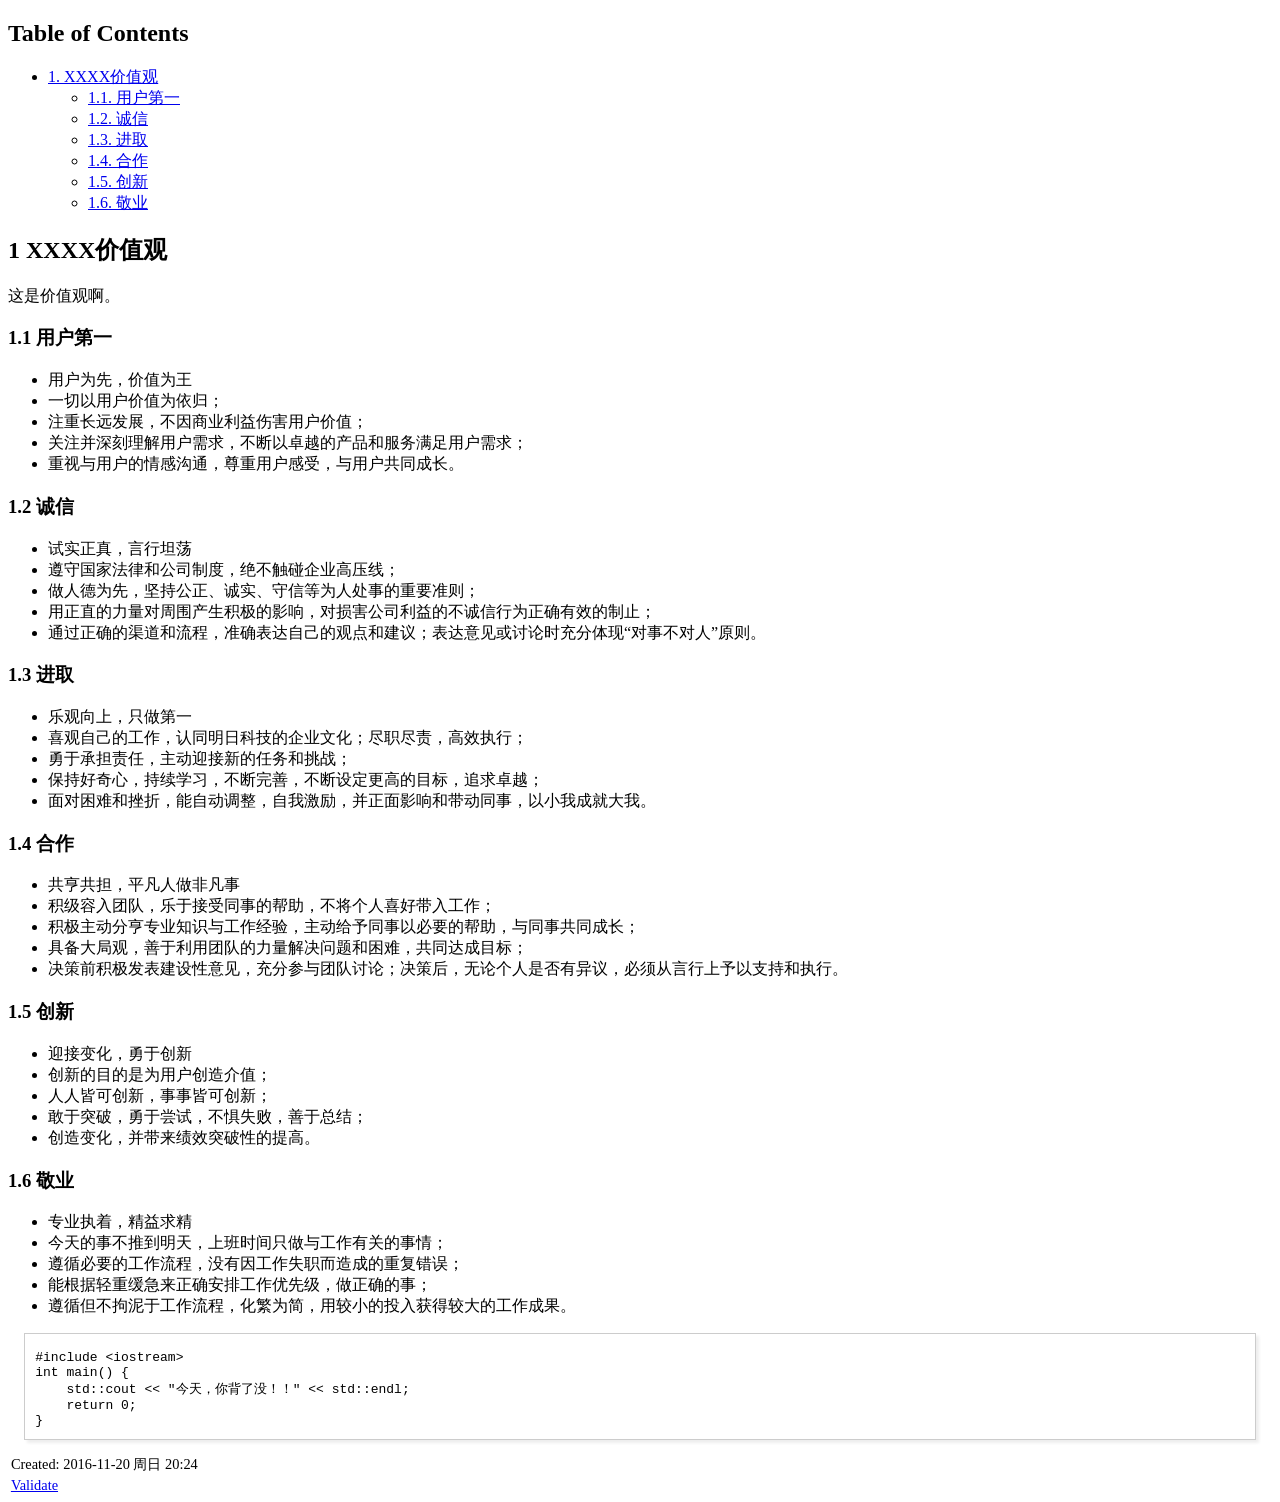
==== XXXX价值观.html @ 5f0996dd "new html file" ====
<?xml version="1.0" encoding="utf-8"?>
<!DOCTYPE html PUBLIC "-//W3C//DTD XHTML 1.0 Strict//EN"
"http://www.w3.org/TR/xhtml1/DTD/xhtml1-strict.dtd">
<html xmlns="http://www.w3.org/1999/xhtml" lang="en" xml:lang="en">
<head>
<!-- 2016-11-20 周日 20:24 -->
<meta http-equiv="Content-Type" content="text/html;charset=utf-8" />
<meta name="viewport" content="width=device-width, initial-scale=1" />
<title></title>
<meta name="generator" content="Org mode" />
<style type="text/css">
 <!--/*--><![CDATA[/*><!--*/
  .title  { text-align: center;
             margin-bottom: .2em; }
  .subtitle { text-align: center;
              font-size: medium;
              font-weight: bold;
              margin-top:0; }
  .todo   { font-family: monospace; color: red; }
  .done   { font-family: monospace; color: green; }
  .priority { font-family: monospace; color: orange; }
  .tag    { background-color: #eee; font-family: monospace;
            padding: 2px; font-size: 80%; font-weight: normal; }
  .timestamp { color: #bebebe; }
  .timestamp-kwd { color: #5f9ea0; }
  .org-right  { margin-left: auto; margin-right: 0px;  text-align: right; }
  .org-left   { margin-left: 0px;  margin-right: auto; text-align: left; }
  .org-center { margin-left: auto; margin-right: auto; text-align: center; }
  .underline { text-decoration: underline; }
  #postamble p, #preamble p { font-size: 90%; margin: .2em; }
  p.verse { margin-left: 3%; }
  pre {
    border: 1px solid #ccc;
    box-shadow: 3px 3px 3px #eee;
    padding: 8pt;
    font-family: monospace;
    overflow: auto;
    margin: 1.2em;
  }
  pre.src {
    position: relative;
    overflow: visible;
    padding-top: 1.2em;
  }
  pre.src:before {
    display: none;
    position: absolute;
    background-color: white;
    top: -10px;
    right: 10px;
    padding: 3px;
    border: 1px solid black;
  }
  pre.src:hover:before { display: inline;}
  /* Languages per Org manual */
  pre.src-asymptote:before { content: 'Asymptote'; }
  pre.src-awk:before { content: 'Awk'; }
  pre.src-C:before { content: 'C'; }
  /* pre.src-C++ doesn't work in CSS */
  pre.src-clojure:before { content: 'Clojure'; }
  pre.src-css:before { content: 'CSS'; }
  pre.src-D:before { content: 'D'; }
  pre.src-ditaa:before { content: 'ditaa'; }
  pre.src-dot:before { content: 'Graphviz'; }
  pre.src-calc:before { content: 'Emacs Calc'; }
  pre.src-emacs-lisp:before { content: 'Emacs Lisp'; }
  pre.src-fortran:before { content: 'Fortran'; }
  pre.src-gnuplot:before { content: 'gnuplot'; }
  pre.src-haskell:before { content: 'Haskell'; }
  pre.src-java:before { content: 'Java'; }
  pre.src-js:before { content: 'Javascript'; }
  pre.src-latex:before { content: 'LaTeX'; }
  pre.src-ledger:before { content: 'Ledger'; }
  pre.src-lisp:before { content: 'Lisp'; }
  pre.src-lilypond:before { content: 'Lilypond'; }
  pre.src-lua:before { content: 'Lua'; }
  pre.src-matlab:before { content: 'MATLAB'; }
  pre.src-mscgen:before { content: 'Mscgen'; }
  pre.src-ocaml:before { content: 'Objective Caml'; }
  pre.src-octave:before { content: 'Octave'; }
  pre.src-org:before { content: 'Org mode'; }
  pre.src-oz:before { content: 'OZ'; }
  pre.src-plantuml:before { content: 'Plantuml'; }
  pre.src-processing:before { content: 'Processing.js'; }
  pre.src-python:before { content: 'Python'; }
  pre.src-R:before { content: 'R'; }
  pre.src-ruby:before { content: 'Ruby'; }
  pre.src-sass:before { content: 'Sass'; }
  pre.src-scheme:before { content: 'Scheme'; }
  pre.src-screen:before { content: 'Gnu Screen'; }
  pre.src-sed:before { content: 'Sed'; }
  pre.src-sh:before { content: 'shell'; }
  pre.src-sql:before { content: 'SQL'; }
  pre.src-sqlite:before { content: 'SQLite'; }
  /* additional languages in org.el's org-babel-load-languages alist */
  pre.src-forth:before { content: 'Forth'; }
  pre.src-io:before { content: 'IO'; }
  pre.src-J:before { content: 'J'; }
  pre.src-makefile:before { content: 'Makefile'; }
  pre.src-maxima:before { content: 'Maxima'; }
  pre.src-perl:before { content: 'Perl'; }
  pre.src-picolisp:before { content: 'Pico Lisp'; }
  pre.src-scala:before { content: 'Scala'; }
  pre.src-shell:before { content: 'Shell Script'; }
  pre.src-ebnf2ps:before { content: 'ebfn2ps'; }
  /* additional language identifiers per "defun org-babel-execute"
       in ob-*.el */
  pre.src-cpp:before  { content: 'C++'; }
  pre.src-abc:before  { content: 'ABC'; }
  pre.src-coq:before  { content: 'Coq'; }
  pre.src-groovy:before  { content: 'Groovy'; }
  /* additional language identifiers from org-babel-shell-names in
     ob-shell.el: ob-shell is the only babel language using a lambda to put
     the execution function name together. */
  pre.src-bash:before  { content: 'bash'; }
  pre.src-csh:before  { content: 'csh'; }
  pre.src-ash:before  { content: 'ash'; }
  pre.src-dash:before  { content: 'dash'; }
  pre.src-ksh:before  { content: 'ksh'; }
  pre.src-mksh:before  { content: 'mksh'; }
  pre.src-posh:before  { content: 'posh'; }
  /* Additional Emacs modes also supported by the LaTeX listings package */
  pre.src-ada:before { content: 'Ada'; }
  pre.src-asm:before { content: 'Assembler'; }
  pre.src-caml:before { content: 'Caml'; }
  pre.src-delphi:before { content: 'Delphi'; }
  pre.src-html:before { content: 'HTML'; }
  pre.src-idl:before { content: 'IDL'; }
  pre.src-mercury:before { content: 'Mercury'; }
  pre.src-metapost:before { content: 'MetaPost'; }
  pre.src-modula-2:before { content: 'Modula-2'; }
  pre.src-pascal:before { content: 'Pascal'; }
  pre.src-ps:before { content: 'PostScript'; }
  pre.src-prolog:before { content: 'Prolog'; }
  pre.src-simula:before { content: 'Simula'; }
  pre.src-tcl:before { content: 'tcl'; }
  pre.src-tex:before { content: 'TeX'; }
  pre.src-plain-tex:before { content: 'Plain TeX'; }
  pre.src-verilog:before { content: 'Verilog'; }
  pre.src-vhdl:before { content: 'VHDL'; }
  pre.src-xml:before { content: 'XML'; }
  pre.src-nxml:before { content: 'XML'; }
  /* add a generic configuration mode; LaTeX export needs an additional
     (add-to-list 'org-latex-listings-langs '(conf " ")) in .emacs */
  pre.src-conf:before { content: 'Configuration File'; }

  table { border-collapse:collapse; }
  caption.t-above { caption-side: top; }
  caption.t-bottom { caption-side: bottom; }
  td, th { vertical-align:top;  }
  th.org-right  { text-align: center;  }
  th.org-left   { text-align: center;   }
  th.org-center { text-align: center; }
  td.org-right  { text-align: right;  }
  td.org-left   { text-align: left;   }
  td.org-center { text-align: center; }
  dt { font-weight: bold; }
  .footpara { display: inline; }
  .footdef  { margin-bottom: 1em; }
  .figure { padding: 1em; }
  .figure p { text-align: center; }
  .inlinetask {
    padding: 10px;
    border: 2px solid gray;
    margin: 10px;
    background: #ffffcc;
  }
  #org-div-home-and-up
   { text-align: right; font-size: 70%; white-space: nowrap; }
  textarea { overflow-x: auto; }
  .linenr { font-size: smaller }
  .code-highlighted { background-color: #ffff00; }
  .org-info-js_info-navigation { border-style: none; }
  #org-info-js_console-label
    { font-size: 10px; font-weight: bold; white-space: nowrap; }
  .org-info-js_search-highlight
    { background-color: #ffff00; color: #000000; font-weight: bold; }
  .org-svg { width: 90%; }
  /*]]>*/-->
</style>
<script type="text/javascript">
/*
@licstart  The following is the entire license notice for the
JavaScript code in this tag.

Copyright (C) 2012-2013 Free Software Foundation, Inc.

The JavaScript code in this tag is free software: you can
redistribute it and/or modify it under the terms of the GNU
General Public License (GNU GPL) as published by the Free Software
Foundation, either version 3 of the License, or (at your option)
any later version.  The code is distributed WITHOUT ANY WARRANTY;
without even the implied warranty of MERCHANTABILITY or FITNESS
FOR A PARTICULAR PURPOSE.  See the GNU GPL for more details.

As additional permission under GNU GPL version 3 section 7, you
may distribute non-source (e.g., minimized or compacted) forms of
that code without the copy of the GNU GPL normally required by
section 4, provided you include this license notice and a URL
through which recipients can access the Corresponding Source.


@licend  The above is the entire license notice
for the JavaScript code in this tag.
*/
<!--/*--><![CDATA[/*><!--*/
 function CodeHighlightOn(elem, id)
 {
   var target = document.getElementById(id);
   if(null != target) {
     elem.cacheClassElem = elem.className;
     elem.cacheClassTarget = target.className;
     target.className = "code-highlighted";
     elem.className   = "code-highlighted";
   }
 }
 function CodeHighlightOff(elem, id)
 {
   var target = document.getElementById(id);
   if(elem.cacheClassElem)
     elem.className = elem.cacheClassElem;
   if(elem.cacheClassTarget)
     target.className = elem.cacheClassTarget;
 }
/*]]>*///-->
</script>
</head>
<body>
<div id="content">
<div id="table-of-contents">
<h2>Table of Contents</h2>
<div id="text-table-of-contents">
<ul>
<li><a href="#org81aa8c3">1. XXXX价值观</a>
<ul>
<li><a href="#org71e2324">1.1. 用户第一</a></li>
<li><a href="#orgcf31d67">1.2. 诚信</a></li>
<li><a href="#org16d46d0">1.3. 进取</a></li>
<li><a href="#orgbe1f3ad">1.4. 合作</a></li>
<li><a href="#orgfe46dc5">1.5. 创新</a></li>
<li><a href="#org23dc9f3">1.6. 敬业</a></li>
</ul>
</li>
</ul>
</div>
</div>
<div id="outline-container-org81aa8c3" class="outline-2">
<h2 id="org81aa8c3"><span class="section-number-2">1</span> XXXX价值观</h2>
<div class="outline-text-2" id="text-1">
<p>
这是价值观啊。
</p>
</div>

<div id="outline-container-org71e2324" class="outline-3">
<h3 id="org71e2324"><span class="section-number-3">1.1</span> 用户第一</h3>
<div class="outline-text-3" id="text-1-1">
<ul class="org-ul">
<li>用户为先，价值为王</li>
<li>一切以用户价值为依归；</li>
<li>注重长远发展，不因商业利益伤害用户价值；</li>
<li>关注并深刻理解用户需求，不断以卓越的产品和服务满足用户需求；</li>
<li>重视与用户的情感沟通，尊重用户感受，与用户共同成长。</li>
</ul>
</div>
</div>

<div id="outline-container-orgcf31d67" class="outline-3">
<h3 id="orgcf31d67"><span class="section-number-3">1.2</span> 诚信</h3>
<div class="outline-text-3" id="text-1-2">
<ul class="org-ul">
<li>试实正真，言行坦荡</li>
<li>遵守国家法律和公司制度，绝不触碰企业高压线；</li>
<li>做人德为先，坚持公正、诚实、守信等为人处事的重要准则；</li>
<li>用正直的力量对周围产生积极的影响，对损害公司利益的不诚信行为正确有效的制止；</li>
<li>通过正确的渠道和流程，准确表达自己的观点和建议；表达意见或讨论时充分体现“对事不对人”原则。</li>
</ul>
</div>
</div>

<div id="outline-container-org16d46d0" class="outline-3">
<h3 id="org16d46d0"><span class="section-number-3">1.3</span> 进取</h3>
<div class="outline-text-3" id="text-1-3">
<ul class="org-ul">
<li>乐观向上，只做第一</li>
<li>喜观自己的工作，认同明日科技的企业文化；尽职尽责，高效执行；</li>
<li>勇于承担责任，主动迎接新的任务和挑战；</li>
<li>保持好奇心，持续学习，不断完善，不断设定更高的目标，追求卓越；</li>
<li>面对困难和挫折，能自动调整，自我激励，并正面影响和带动同事，以小我成就大我。</li>
</ul>
</div>
</div>

<div id="outline-container-orgbe1f3ad" class="outline-3">
<h3 id="orgbe1f3ad"><span class="section-number-3">1.4</span> 合作</h3>
<div class="outline-text-3" id="text-1-4">
<ul class="org-ul">
<li>共亨共担，平凡人做非凡事</li>
<li>积级容入团队，乐于接受同事的帮助，不将个人喜好带入工作；</li>
<li>积极主动分亨专业知识与工作经验，主动给予同事以必要的帮助，与同事共同成长；</li>
<li>具备大局观，善于利用团队的力量解决问题和困难，共同达成目标；</li>
<li>决策前积极发表建设性意见，充分参与团队讨论；决策后，无论个人是否有异议，必须从言行上予以支持和执行。</li>
</ul>
</div>
</div>

<div id="outline-container-orgfe46dc5" class="outline-3">
<h3 id="orgfe46dc5"><span class="section-number-3">1.5</span> 创新</h3>
<div class="outline-text-3" id="text-1-5">
<ul class="org-ul">
<li>迎接变化，勇于创新</li>
<li>创新的目的是为用户创造介值；</li>
<li>人人皆可创新，事事皆可创新；</li>
<li>敢于突破，勇于尝试，不惧失败，善于总结；</li>
<li>创造变化，并带来绩效突破性的提高。</li>
</ul>
</div>
</div>

<div id="outline-container-org23dc9f3" class="outline-3">
<h3 id="org23dc9f3"><span class="section-number-3">1.6</span> 敬业</h3>
<div class="outline-text-3" id="text-1-6">
<ul class="org-ul">
<li>专业执着，精益求精</li>
<li>今天的事不推到明天，上班时间只做与工作有关的事情；</li>
<li>遵循必要的工作流程，没有因工作失职而造成的重复错误；</li>
<li>能根据轻重缓急来正确安排工作优先级，做正确的事；</li>
<li>遵循但不拘泥于工作流程，化繁为简，用较小的投入获得较大的工作成果。</li>
</ul>


<div class="org-src-container">
<pre class="src src-cpp">#include &lt;iostream&gt;
int main() {
    std::cout &lt;&lt; "今天，你背了没！！" &lt;&lt; std::endl;
    return 0;
}
</pre>
</div>
</div>
</div>
</div>
</div>
<div id="postamble" class="status">
<p class="date">Created: 2016-11-20 周日 20:24</p>
<p class="validation"><a href="http://validator.w3.org/check?uri=referer">Validate</a></p>
</div>
</body>
</html>
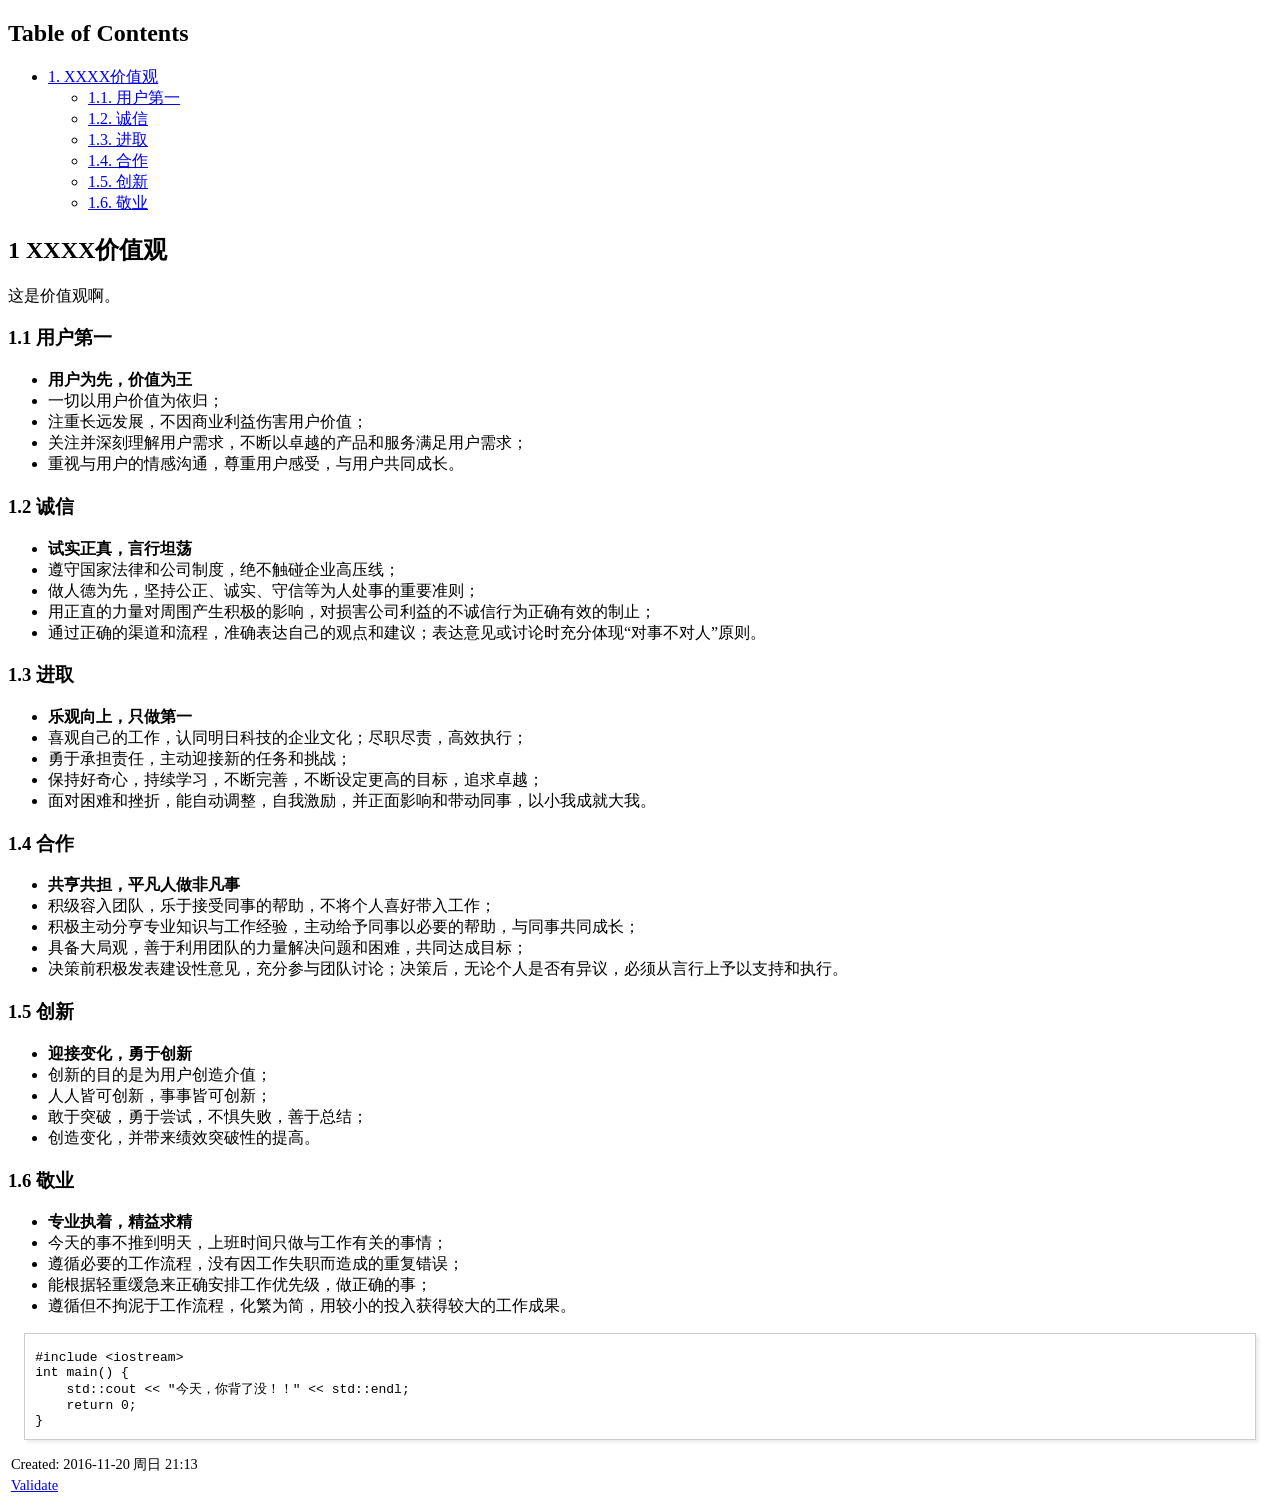
==== commit 7450039e: "new font" ====
--- a/XXXX价值观.html
+++ b/XXXX价值观.html
@@ -3,7 +3,7 @@
 "http://www.w3.org/TR/xhtml1/DTD/xhtml1-strict.dtd">
 <html xmlns="http://www.w3.org/1999/xhtml" lang="en" xml:lang="en">
 <head>
-<!-- 2016-11-20 周日 20:24 -->
+<!-- 2016-11-20 周日 21:13 -->
 <meta http-equiv="Content-Type" content="text/html;charset=utf-8" />
 <meta name="viewport" content="width=device-width, initial-scale=1" />
 <title></title>
@@ -231,32 +231,32 @@
 <h2>Table of Contents</h2>
 <div id="text-table-of-contents">
 <ul>
-<li><a href="#org81aa8c3">1. XXXX价值观</a>
+<li><a href="#org20a7930">1. XXXX价值观</a>
 <ul>
-<li><a href="#org71e2324">1.1. 用户第一</a></li>
-<li><a href="#orgcf31d67">1.2. 诚信</a></li>
-<li><a href="#org16d46d0">1.3. 进取</a></li>
-<li><a href="#orgbe1f3ad">1.4. 合作</a></li>
-<li><a href="#orgfe46dc5">1.5. 创新</a></li>
-<li><a href="#org23dc9f3">1.6. 敬业</a></li>
+<li><a href="#org4f81e05">1.1. 用户第一</a></li>
+<li><a href="#org00dcb67">1.2. 诚信</a></li>
+<li><a href="#org8e3b0bf">1.3. 进取</a></li>
+<li><a href="#org9b34b1c">1.4. 合作</a></li>
+<li><a href="#orga608a4f">1.5. 创新</a></li>
+<li><a href="#org74cf12a">1.6. 敬业</a></li>
 </ul>
 </li>
 </ul>
 </div>
 </div>
-<div id="outline-container-org81aa8c3" class="outline-2">
-<h2 id="org81aa8c3"><span class="section-number-2">1</span> XXXX价值观</h2>
+<div id="outline-container-org20a7930" class="outline-2">
+<h2 id="org20a7930"><span class="section-number-2">1</span> XXXX价值观</h2>
 <div class="outline-text-2" id="text-1">
 <p>
 这是价值观啊。
 </p>
 </div>
 
-<div id="outline-container-org71e2324" class="outline-3">
-<h3 id="org71e2324"><span class="section-number-3">1.1</span> 用户第一</h3>
+<div id="outline-container-org4f81e05" class="outline-3">
+<h3 id="org4f81e05"><span class="section-number-3">1.1</span> 用户第一</h3>
 <div class="outline-text-3" id="text-1-1">
 <ul class="org-ul">
-<li>用户为先，价值为王</li>
+<li><b>用户为先，价值为王</b></li>
 <li>一切以用户价值为依归；</li>
 <li>注重长远发展，不因商业利益伤害用户价值；</li>
 <li>关注并深刻理解用户需求，不断以卓越的产品和服务满足用户需求；</li>
@@ -265,11 +265,11 @@
 </div>
 </div>
 
-<div id="outline-container-orgcf31d67" class="outline-3">
-<h3 id="orgcf31d67"><span class="section-number-3">1.2</span> 诚信</h3>
+<div id="outline-container-org00dcb67" class="outline-3">
+<h3 id="org00dcb67"><span class="section-number-3">1.2</span> 诚信</h3>
 <div class="outline-text-3" id="text-1-2">
 <ul class="org-ul">
-<li>试实正真，言行坦荡</li>
+<li><b>试实正真，言行坦荡</b></li>
 <li>遵守国家法律和公司制度，绝不触碰企业高压线；</li>
 <li>做人德为先，坚持公正、诚实、守信等为人处事的重要准则；</li>
 <li>用正直的力量对周围产生积极的影响，对损害公司利益的不诚信行为正确有效的制止；</li>
@@ -278,11 +278,11 @@
 </div>
 </div>
 
-<div id="outline-container-org16d46d0" class="outline-3">
-<h3 id="org16d46d0"><span class="section-number-3">1.3</span> 进取</h3>
+<div id="outline-container-org8e3b0bf" class="outline-3">
+<h3 id="org8e3b0bf"><span class="section-number-3">1.3</span> 进取</h3>
 <div class="outline-text-3" id="text-1-3">
 <ul class="org-ul">
-<li>乐观向上，只做第一</li>
+<li><b>乐观向上，只做第一</b></li>
 <li>喜观自己的工作，认同明日科技的企业文化；尽职尽责，高效执行；</li>
 <li>勇于承担责任，主动迎接新的任务和挑战；</li>
 <li>保持好奇心，持续学习，不断完善，不断设定更高的目标，追求卓越；</li>
@@ -291,11 +291,11 @@
 </div>
 </div>
 
-<div id="outline-container-orgbe1f3ad" class="outline-3">
-<h3 id="orgbe1f3ad"><span class="section-number-3">1.4</span> 合作</h3>
+<div id="outline-container-org9b34b1c" class="outline-3">
+<h3 id="org9b34b1c"><span class="section-number-3">1.4</span> 合作</h3>
 <div class="outline-text-3" id="text-1-4">
 <ul class="org-ul">
-<li>共亨共担，平凡人做非凡事</li>
+<li><b>共亨共担，平凡人做非凡事</b></li>
 <li>积级容入团队，乐于接受同事的帮助，不将个人喜好带入工作；</li>
 <li>积极主动分亨专业知识与工作经验，主动给予同事以必要的帮助，与同事共同成长；</li>
 <li>具备大局观，善于利用团队的力量解决问题和困难，共同达成目标；</li>
@@ -304,11 +304,11 @@
 </div>
 </div>
 
-<div id="outline-container-orgfe46dc5" class="outline-3">
-<h3 id="orgfe46dc5"><span class="section-number-3">1.5</span> 创新</h3>
+<div id="outline-container-orga608a4f" class="outline-3">
+<h3 id="orga608a4f"><span class="section-number-3">1.5</span> 创新</h3>
 <div class="outline-text-3" id="text-1-5">
 <ul class="org-ul">
-<li>迎接变化，勇于创新</li>
+<li><b>迎接变化，勇于创新</b></li>
 <li>创新的目的是为用户创造介值；</li>
 <li>人人皆可创新，事事皆可创新；</li>
 <li>敢于突破，勇于尝试，不惧失败，善于总结；</li>
@@ -317,11 +317,11 @@
 </div>
 </div>
 
-<div id="outline-container-org23dc9f3" class="outline-3">
-<h3 id="org23dc9f3"><span class="section-number-3">1.6</span> 敬业</h3>
+<div id="outline-container-org74cf12a" class="outline-3">
+<h3 id="org74cf12a"><span class="section-number-3">1.6</span> 敬业</h3>
 <div class="outline-text-3" id="text-1-6">
 <ul class="org-ul">
-<li>专业执着，精益求精</li>
+<li><b>专业执着，精益求精</b></li>
 <li>今天的事不推到明天，上班时间只做与工作有关的事情；</li>
 <li>遵循必要的工作流程，没有因工作失职而造成的重复错误；</li>
 <li>能根据轻重缓急来正确安排工作优先级，做正确的事；</li>
@@ -342,7 +342,7 @@
 </div>
 </div>
 <div id="postamble" class="status">
-<p class="date">Created: 2016-11-20 周日 20:24</p>
+<p class="date">Created: 2016-11-20 周日 21:13</p>
 <p class="validation"><a href="http://validator.w3.org/check?uri=referer">Validate</a></p>
 </div>
 </body>
